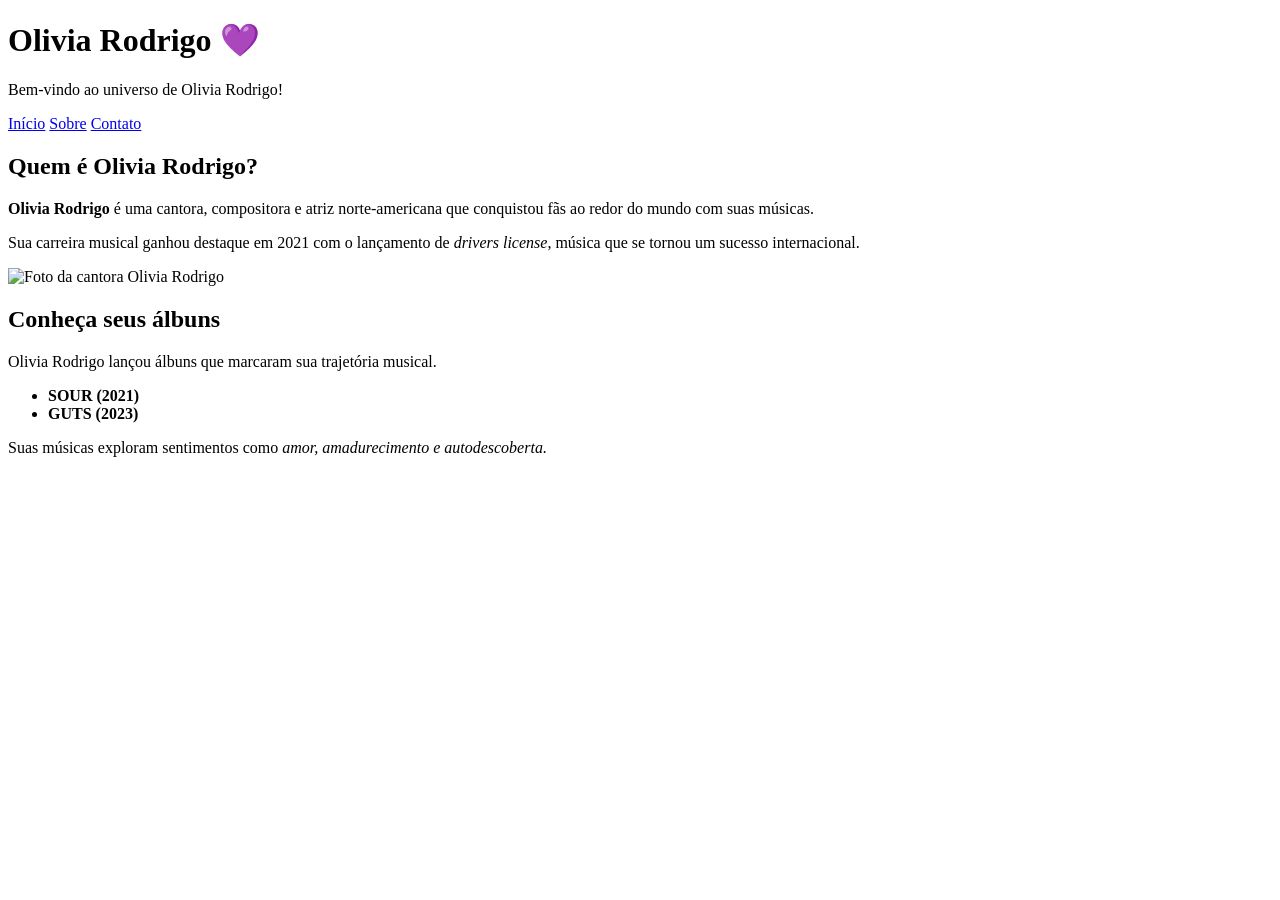
==== index.html @ 4f50ac7d "Adiciona conteudo e estrutura da pagina inicial" ====
<!DOCTYPE html>
<html lang="en">
<head>
    <meta charset="UTF-8">
    <meta name="viewport" content="width=device-width, initial-scale=1.0">
    <meta name="description" content="Site que aborda sobre a maior cantora da geração Z: Olivia Rodrigo" >
    <title>Sobre Olivia Rodrigo</title>
</head>
<body>
   <!DOCTYPE html>
<html lang="pt-br">

<head>
    <meta charset="UTF-8">
    <meta name="viewport" content="width=device-width, initial-scale=1.0">
    <title>Olivia Rodrigo | Fanpage</title>
</head>

<body>

    <!-- Cabeçalho -->
    <header>

        <h1>Olivia Rodrigo 💜</h1>

        <p>Bem-vindo ao universo de Olivia Rodrigo!</p>

        <!-- Menu de navegação -->
        <nav>
            <a href="index.html">Início</a>
            <a href="sobre.html">Sobre</a>
            <a href="contato.html">Contato</a>
        </nav>

    </header>

    <!-- Conteúdo principal -->
    <main>

        <!-- Primeira seção -->
        <section>

            <h2>Quem é Olivia Rodrigo?</h2>

            <p>
                <strong>Olivia Rodrigo</strong> é uma cantora,
                compositora e atriz norte-americana que conquistou
                fãs ao redor do mundo com suas músicas.
            </p>

            <p>
                Sua carreira musical ganhou destaque em 2021
                com o lançamento de <em>drivers license</em>,
                música que se tornou um sucesso internacional.
            </p>

            <img src="500x500-000000-80-0-0.jpg"
                 alt="Foto da cantora Olivia Rodrigo"
                 width="350">

        </section>

        <!-- Segunda seção -->
        <section>

            <h2>Conheça seus álbuns</h2>

            <p>
                Olivia Rodrigo lançou álbuns que marcaram
                sua trajetória musical.
            </p>

            <ul>
                <li><strong>SOUR (2021)</strong></li>
                <li><strong>GUTS (2023)</strong></li>
            </ul>

            <p>
                Suas músicas exploram sentimentos como
                <em>amor, amadurecimento e autodescoberta.</em>
            </p>

        </section>

    </main>

</body>
</html>

</body>
</html>
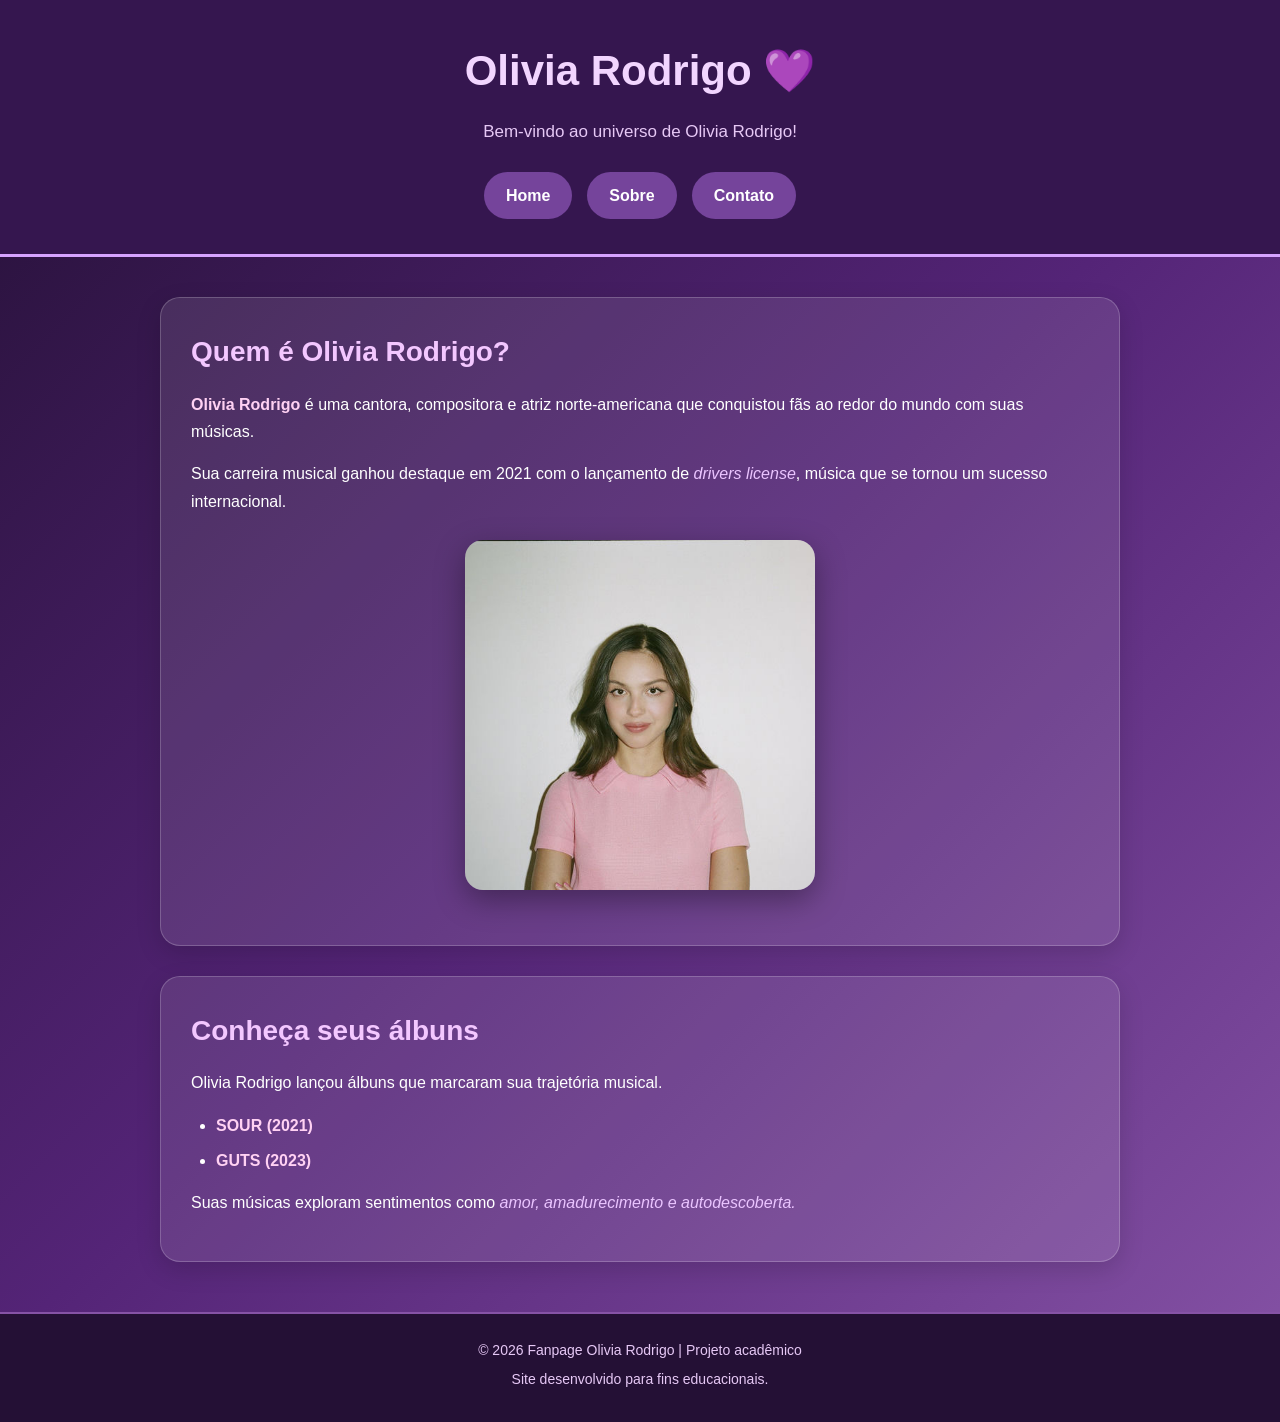
==== commit ed5f4bb4: "Finaliza fanpage com CSS e melhorias de navegacao" ====
--- a/index.html
+++ b/index.html
@@ -1,43 +1,35 @@
 <!DOCTYPE html>
-<html lang="en">
+<html lang="pt-br">
 <head>
     <meta charset="UTF-8">
     <meta name="viewport" content="width=device-width, initial-scale=1.0">
     <meta name="description" content="Site que aborda sobre a maior cantora da geração Z: Olivia Rodrigo" >
     <title>Sobre Olivia Rodrigo</title>
-</head>
-<body>
-   <!DOCTYPE html>
-<html lang="pt-br">
-
-<head>
-    <meta charset="UTF-8">
-    <meta name="viewport" content="width=device-width, initial-scale=1.0">
-    <title>Olivia Rodrigo | Fanpage</title>
+    <link rel="stylesheet" href="style.css">
 </head>
 
 <body>
 
-    <!-- Cabeçalho -->
+    
     <header>
 
         <h1>Olivia Rodrigo 💜</h1>
 
         <p>Bem-vindo ao universo de Olivia Rodrigo!</p>
 
-        <!-- Menu de navegação -->
-        <nav>
-            <a href="index.html">Início</a>
-            <a href="sobre.html">Sobre</a>
-            <a href="contato.html">Contato</a>
-        </nav>
+       
+       <nav>
+    <a href="index.html">Home</a>
+    <a href="sobre.html">Sobre</a>
+    <a href="contato.html">Contato</a>
+</nav>
 
     </header>
 
-    <!-- Conteúdo principal -->
+   
     <main>
 
-        <!-- Primeira seção -->
+        
         <section>
 
             <h2>Quem é Olivia Rodrigo?</h2>
@@ -60,7 +52,6 @@
 
         </section>
 
-        <!-- Segunda seção -->
         <section>
 
             <h2>Conheça seus álbuns</h2>
@@ -84,8 +75,11 @@
 
     </main>
 
-</body>
-</html>
+<footer>
+    <p>© 2026 Fanpage Olivia Rodrigo | Projeto acadêmico</p>
+    <p>Site desenvolvido para fins educacionais.</p>
+</footer>
+
 
 </body>
 </html>
--- a/style.css
+++ b/style.css
@@ -0,0 +1,285 @@
+
+
+* {
+    margin: 0;
+    padding: 0;
+    box-sizing: border-box;
+}
+
+
+body {
+    font-family: Arial, Helvetica, sans-serif;
+    background: linear-gradient(135deg, #241035, #542477, #8653a6);
+    color: #ffffff;
+    line-height: 1.7;
+    min-height: 100vh;
+}
+
+
+
+header {
+    background-color: #35164f;
+    text-align: center;
+    padding: 35px 20px;
+    border-bottom: 3px solid #d6a3ff;
+}
+
+
+
+h1 {
+    font-size: 42px;
+    color: #f2d5ff;
+    margin-bottom: 12px;
+}
+
+
+header p {
+    color: #e6c8f5;
+    font-size: 17px;
+}
+
+
+nav {
+    margin-top: 25px;
+    display: flex;
+    justify-content: center;
+    flex-wrap: wrap;
+    gap: 15px;
+}
+
+nav a {
+    text-decoration: none;
+    color: #ffffff;
+    background-color: #75449b;
+    padding: 10px 22px;
+    border-radius: 25px;
+    font-weight: bold;
+    transition: 0.3s;
+}
+
+
+
+nav a:hover {
+    background-color: #e8a5e8;
+    color: #35164f;
+    transform: translateY(-3px);
+}
+
+
+
+main {
+    max-width: 1000px;
+    margin: 40px auto;
+    padding: 0 20px;
+}
+
+
+
+section {
+    background-color: rgba(255, 255, 255, 0.10);
+    padding: 30px;
+    margin-bottom: 30px;
+    border-radius: 20px;
+    border: 1px solid rgba(255, 255, 255, 0.20);
+    box-shadow: 0 8px 25px rgba(0, 0, 0, 0.15);
+}
+
+
+
+h2 {
+    color: #f3c7ff;
+    font-size: 28px;
+    margin-bottom: 15px;
+}
+
+h3 {
+    color: #f5d7ff;
+    font-size: 22px;
+    margin: 20px 0 10px;
+}
+
+
+
+p {
+    margin-bottom: 15px;
+    font-size: 16px;
+}
+
+
+
+strong {
+    color: #ffd1f3;
+}
+
+em {
+    color: #eac4ff;
+}
+
+
+
+ul,
+ol {
+    margin: 15px 0;
+    padding-left: 25px;
+}
+
+li {
+    margin-bottom: 8px;
+}
+
+
+
+main a {
+    color: #ffc4ef;
+    font-weight: bold;
+    text-decoration: underline;
+    text-underline-offset: 4px;
+}
+
+main a:hover {
+    color: #ffffff;
+}
+
+
+
+img {
+    display: block;
+    max-width: 100%;
+    height: auto;
+    margin: 25px auto;
+    border-radius: 18px;
+    box-shadow: 0 10px 30px rgba(0, 0, 0, 0.35);
+}
+
+
+
+iframe {
+    display: block;
+    width: 100%;
+    max-width: 700px;
+    aspect-ratio: 16 / 9;
+    height: auto;
+    margin: 25px auto;
+    border: none;
+    border-radius: 15px;
+}
+
+
+
+form {
+    background-color: rgba(35, 10, 55, 0.5);
+    padding: 30px;
+    border-radius: 18px;
+    margin-top: 25px;
+}
+
+
+label {
+    display: block;
+    font-weight: bold;
+    color: #f4d8ff;
+    margin-bottom: 6px;
+}
+
+
+
+input,
+select,
+textarea {
+    width: 100%;
+    padding: 12px;
+    border-radius: 10px;
+    border: 2px solid #cfa4eb;
+    background-color: #ffffff;
+    color: #35164f;
+    font-size: 16px;
+    font-family: Arial, Helvetica, sans-serif;
+}
+
+
+input:focus,
+select:focus,
+textarea:focus {
+    outline: none;
+    border-color: #f2a9e8;
+    box-shadow: 0 0 8px rgba(242, 169, 232, 0.5);
+}
+
+
+
+textarea {
+    resize: vertical;
+}
+
+
+
+button {
+    background-color: #e7a1df;
+    color: #35164f;
+    padding: 14px 25px;
+    border: none;
+    border-radius: 25px;
+    font-size: 16px;
+    font-weight: bold;
+    cursor: pointer;
+    transition: 0.3s;
+}
+
+button:hover {
+    background-color: #ffd1f3;
+    transform: scale(1.03);
+}
+
+
+
+footer {
+    background-color: #241035;
+    text-align: center;
+    padding: 25px 15px;
+    border-top: 2px solid #8653a6;
+    margin-top: 50px;
+}
+
+footer p {
+    color: #e6c8f5;
+    margin-bottom: 5px;
+    font-size: 14px;
+}
+
+
+@media (max-width: 600px) {
+
+    h1 {
+        font-size: 30px;
+    }
+
+    h2 {
+        font-size: 24px;
+    }
+
+    header {
+        padding: 25px 15px;
+    }
+
+    nav {
+        gap: 10px;
+    }
+
+    nav a {
+        padding: 9px 15px;
+        font-size: 14px;
+    }
+
+    main {
+        margin: 25px auto;
+        padding: 0 15px;
+    }
+
+    section {
+        padding: 20px;
+    }
+
+    form {
+        padding: 20px;
+    }
+}
